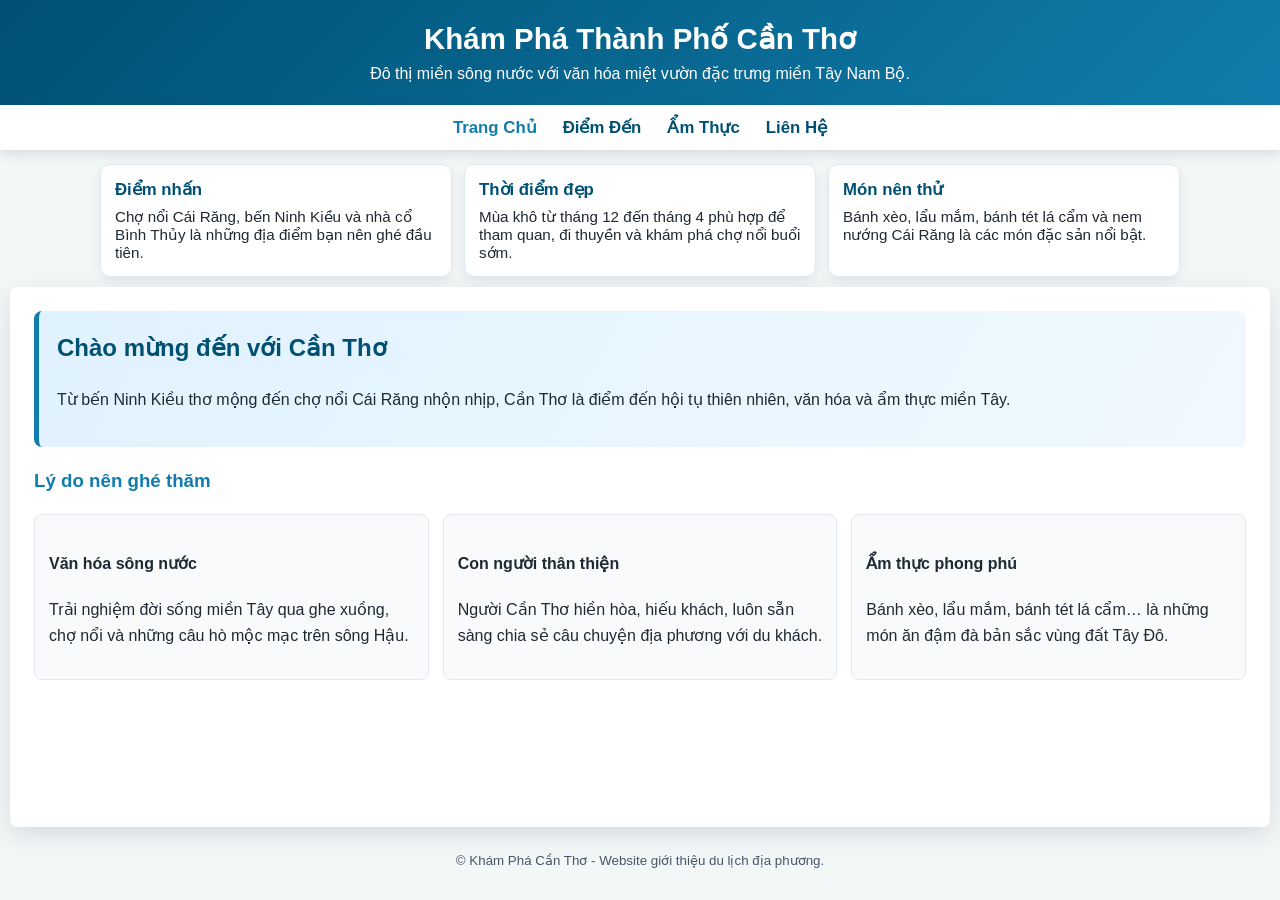
==== index.html @ d7673b3a "Clarify repository contents and enhance homepage layout" ====
<!DOCTYPE html>
<html lang="vi">
<head>
    <meta charset="UTF-8">
    <meta name="viewport" content="width=device-width, initial-scale=1.0">
    <title>Khám Phá Cần Thơ</title>
    <link rel="stylesheet" href="styles.css">
</head>
<body>
    <header>
        <h1>Khám Phá Thành Phố Cần Thơ</h1>
        <p>Đô thị miền sông nước với văn hóa miệt vườn đặc trưng miền Tây Nam Bộ.</p>
    </header>

    <nav>
        <ul>
            <li><a href="pages/trangchu.html" target="content" class="active">Trang Chủ</a></li>
            <li><a href="pages/diemden.html" target="content">Điểm Đến</a></li>
            <li><a href="pages/amthuc.html" target="content">Ẩm Thực</a></li>
            <li><a href="pages/lienhe.html" target="content">Liên Hệ</a></li>
        </ul>
    </nav>

    <section class="quick-info" aria-label="Thông tin nhanh">
        <article>
            <h2>Điểm nhấn</h2>
            <p>Chợ nổi Cái Răng, bến Ninh Kiều và nhà cổ Bình Thủy là những địa điểm bạn nên ghé đầu tiên.</p>
        </article>
        <article>
            <h2>Thời điểm đẹp</h2>
            <p>Mùa khô từ tháng 12 đến tháng 4 phù hợp để tham quan, đi thuyền và khám phá chợ nổi buổi sớm.</p>
        </article>
        <article>
            <h2>Món nên thử</h2>
            <p>Bánh xèo, lẩu mắm, bánh tét lá cẩm và nem nướng Cái Răng là các món đặc sản nổi bật.</p>
        </article>
    </section>

    <main>
        <iframe src="pages/trangchu.html" name="content" title="Nội dung khám phá Cần Thơ"></iframe>
    </main>

    <footer>
        <small>© Khám Phá Cần Thơ - Website giới thiệu du lịch địa phương.</small>
    </footer>
</body>
</html>
---- styles.css ----
:root {
    --primary-color: #005073;
    --secondary-color: #107dac;
    --text-color: #1f2933;
    --bg-color: #f4f7f8;
}

* {
    box-sizing: border-box;
}

body {
    font-family: Arial, sans-serif;
    margin: 0;
    padding: 0;
    color: var(--text-color);
    background-color: var(--bg-color);
}

header {
    background: linear-gradient(135deg, var(--primary-color), var(--secondary-color));
    color: white;
    text-align: center;
    padding: 22px;
}

header h1 {
    margin: 0;
    font-size: clamp(1.6rem, 2.3vw, 2.2rem);
}

header p {
    margin: 8px 0 0;
}

nav {
    background-color: #ffffff;
    box-shadow: 0 4px 12px rgba(15, 23, 42, 0.12);
}

nav ul {
    display: flex;
    justify-content: center;
    gap: 26px;
    list-style: none;
    margin: 0;
    padding: 12px;
    flex-wrap: wrap;
}

nav a {
    text-decoration: none;
    font-size: 1.05rem;
    font-weight: 700;
    color: var(--primary-color);
    transition: color 0.3s ease;
}

nav a:hover,
nav a:focus-visible,
nav a.active {
    color: var(--secondary-color);
}

.quick-info {
    max-width: 1100px;
    margin: 14px auto 0;
    padding: 0 10px;
    display: grid;
    grid-template-columns: repeat(auto-fit, minmax(210px, 1fr));
    gap: 12px;
}

.quick-info article {
    background: #ffffff;
    border-radius: 10px;
    border: 1px solid #e2e8f0;
    padding: 14px;
    box-shadow: 0 4px 12px rgba(15, 23, 42, 0.08);
}

.quick-info h2 {
    margin: 0 0 8px;
    font-size: 1.05rem;
    color: var(--primary-color);
}

.quick-info p {
    margin: 0;
    font-size: 0.95rem;
}

main {
    padding: 10px;
}

iframe {
    width: 100%;
    height: calc(100vh - 360px);
    min-height: 380px;
    border: none;
    border-radius: 8px;
    background-color: #fff;
    box-shadow: 0 8px 24px rgba(15, 23, 42, 0.12);
}

footer {
    text-align: center;
    color: #475569;
    padding: 10px 10px 16px;
}

@media (max-width: 768px) {
    iframe {
        height: calc(100vh - 440px);
    }
}
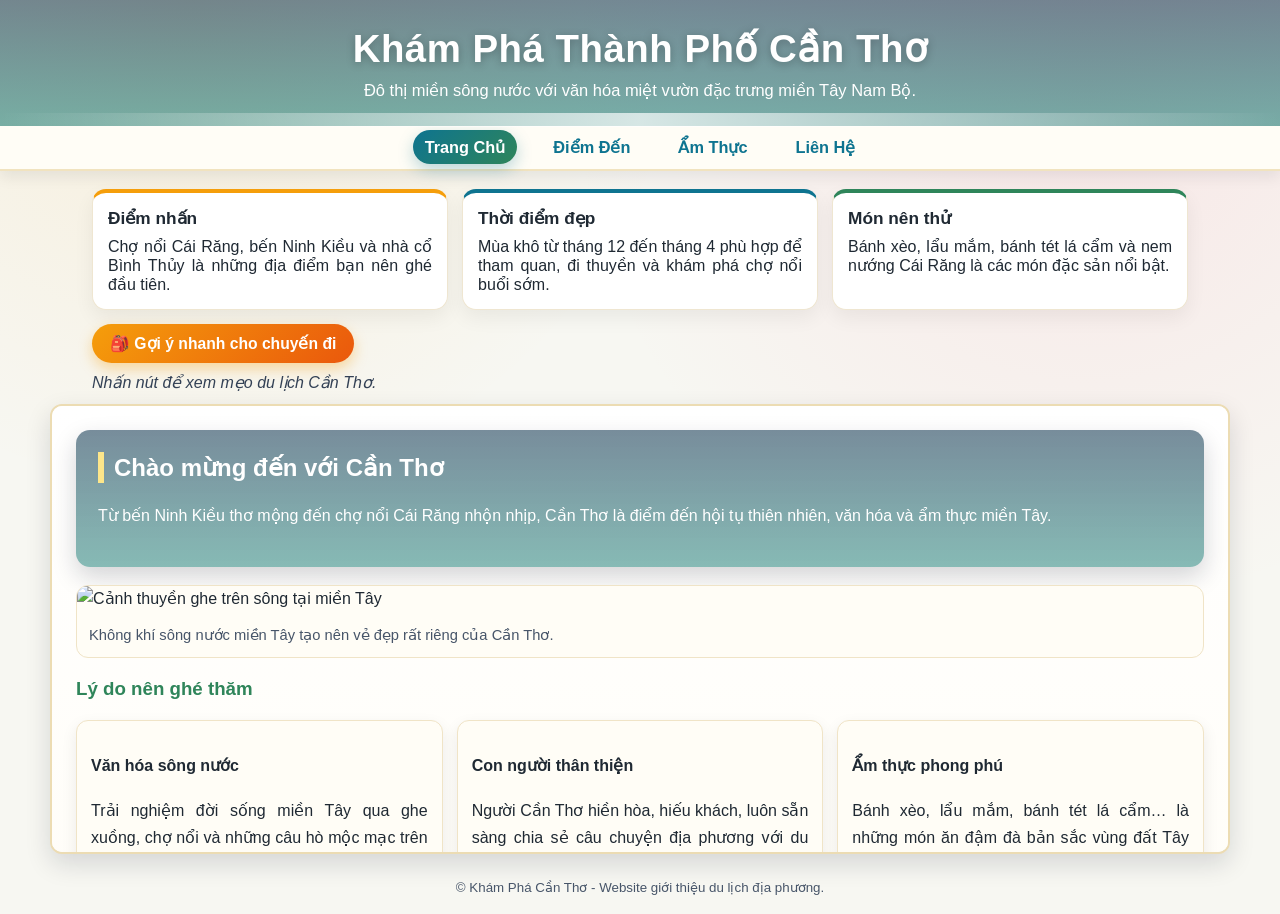
==== commit 376b0e3c: "Add interactive buttons and richer travel content" ====
--- a/index.html
+++ b/index.html
@@ -36,6 +36,11 @@
         </article>
     </section>
 
+    <section class="interaction-panel" aria-label="Gợi ý tương tác">
+        <button type="button" class="cta-btn" id="tipButton">🎒 Gợi ý nhanh cho chuyến đi</button>
+        <p id="tipText">Nhấn nút để xem mẹo du lịch Cần Thơ.</p>
+    </section>
+
     <main>
         <iframe src="pages/trangchu.html" name="content" title="Nội dung khám phá Cần Thơ"></iframe>
     </main>
@@ -43,5 +48,7 @@
     <footer>
         <small>© Khám Phá Cần Thơ - Website giới thiệu du lịch địa phương.</small>
     </footer>
+
+    <script src="script.js"></script>
 </body>
 </html>
--- a/styles.css
+++ b/styles.css
@@ -1,8 +1,10 @@
 :root {
-    --primary-color: #005073;
-    --secondary-color: #107dac;
+    --river: #0e7490;
+    --leaf: #2f855a;
+    --sun: #f59e0b;
+    --lotus: #f97393;
     --text-color: #1f2933;
-    --bg-color: #f4f7f8;
+    --bg-color: #f7f7f2;
 }
 
 * {
@@ -10,38 +12,58 @@
 }
 
 body {
-    font-family: Arial, sans-serif;
+    font-family: "Segoe UI", Arial, sans-serif;
     margin: 0;
-    padding: 0;
     color: var(--text-color);
-    background-color: var(--bg-color);
+    background:
+        radial-gradient(circle at 15% 0%, rgba(245, 158, 11, 0.1), transparent 35%),
+        radial-gradient(circle at 85% 10%, rgba(249, 115, 147, 0.12), transparent 38%),
+        var(--bg-color);
 }
 
 header {
-    background: linear-gradient(135deg, var(--primary-color), var(--secondary-color));
-    color: white;
+    position: relative;
+    color: #fff;
     text-align: center;
-    padding: 22px;
+    padding: 26px 14px;
+    background:
+        linear-gradient(rgba(8, 47, 73, 0.55), rgba(15, 118, 110, 0.55)),
+        url("https://source.unsplash.com/1600x900/?can-tho,vietnam,river") center/cover no-repeat;
+}
+
+header::after {
+    content: "";
+    position: absolute;
+    left: 0;
+    right: 0;
+    bottom: -1px;
+    height: 14px;
+    background: linear-gradient(90deg, transparent, rgba(255, 255, 255, 0.7), transparent);
 }
 
 header h1 {
     margin: 0;
-    font-size: clamp(1.6rem, 2.3vw, 2.2rem);
+    font-size: clamp(1.8rem, 3vw, 2.6rem);
+    letter-spacing: 0.5px;
+    text-shadow: 0 2px 8px rgba(0, 0, 0, 0.25);
 }
 
 header p {
-    margin: 8px 0 0;
+    margin: 10px auto 0;
+    max-width: 760px;
+    font-size: 1.03rem;
 }
 
 nav {
-    background-color: #ffffff;
-    box-shadow: 0 4px 12px rgba(15, 23, 42, 0.12);
+    background-color: #fffdf6;
+    border-bottom: 2px solid #f1e3bf;
+    box-shadow: 0 6px 14px rgba(15, 23, 42, 0.08);
 }
 
 nav ul {
     display: flex;
     justify-content: center;
-    gap: 26px;
+    gap: 24px;
     list-style: none;
     margin: 0;
     padding: 12px;
@@ -50,68 +72,127 @@
 
 nav a {
     text-decoration: none;
-    font-size: 1.05rem;
+    font-size: 1.02rem;
     font-weight: 700;
-    color: var(--primary-color);
-    transition: color 0.3s ease;
+    color: var(--river);
+    padding: 8px 12px;
+    border-radius: 999px;
+    transition: all 0.25s ease;
 }
 
 nav a:hover,
 nav a:focus-visible,
 nav a.active {
-    color: var(--secondary-color);
+    color: #fff;
+    background: linear-gradient(135deg, var(--river), var(--leaf));
+    box-shadow: 0 6px 16px rgba(14, 116, 144, 0.28);
+    transform: translateY(-1px);
 }
 
 .quick-info {
-    max-width: 1100px;
-    margin: 14px auto 0;
-    padding: 0 10px;
+    max-width: 1120px;
+    margin: 18px auto 0;
+    padding: 0 12px;
     display: grid;
-    grid-template-columns: repeat(auto-fit, minmax(210px, 1fr));
-    gap: 12px;
+    grid-template-columns: repeat(auto-fit, minmax(240px, 1fr));
+    gap: 14px;
 }
 
 .quick-info article {
-    background: #ffffff;
-    border-radius: 10px;
-    border: 1px solid #e2e8f0;
-    padding: 14px;
-    box-shadow: 0 4px 12px rgba(15, 23, 42, 0.08);
+    background: #fff;
+    border-radius: 14px;
+    border: 1px solid #efe6d1;
+    padding: 15px;
+    box-shadow: 0 8px 20px rgba(0, 0, 0, 0.06);
+    transition: transform 0.25s ease, box-shadow 0.25s ease;
+}
+
+.quick-info article:hover {
+    transform: translateY(-4px);
+    box-shadow: 0 12px 24px rgba(0, 0, 0, 0.1);
+}
+
+.quick-info article:nth-child(1) {
+    border-top: 4px solid var(--sun);
+}
+
+.quick-info article:nth-child(2) {
+    border-top: 4px solid var(--river);
+}
+
+.quick-info article:nth-child(3) {
+    border-top: 4px solid var(--leaf);
 }
 
 .quick-info h2 {
     margin: 0 0 8px;
-    font-size: 1.05rem;
-    color: var(--primary-color);
+    font-size: 1.08rem;
 }
 
 .quick-info p {
     margin: 0;
-    font-size: 0.95rem;
+    text-align: justify;
+}
+
+.interaction-panel {
+    max-width: 1120px;
+    margin: 14px auto 0;
+    padding: 0 12px;
+}
+
+.cta-btn {
+    border: none;
+    border-radius: 999px;
+    background: linear-gradient(135deg, var(--sun), #ea580c);
+    color: #fff;
+    font-size: 0.98rem;
+    font-weight: 700;
+    padding: 10px 18px;
+    cursor: pointer;
+    box-shadow: 0 6px 14px rgba(245, 158, 11, 0.35);
+    transition: transform 0.2s ease, box-shadow 0.2s ease;
+}
+
+.cta-btn:hover,
+.cta-btn:focus-visible {
+    transform: translateY(-2px) scale(1.02);
+    box-shadow: 0 10px 20px rgba(245, 158, 11, 0.45);
+}
+
+#tipText {
+    margin: 10px 0 0;
+    color: #334155;
+    font-style: italic;
 }
 
 main {
-    padding: 10px;
+    padding: 12px;
 }
 
 iframe {
-    width: 100%;
-    height: calc(100vh - 360px);
-    min-height: 380px;
-    border: none;
-    border-radius: 8px;
+    width: min(1180px, 100%);
+    display: block;
+    margin: 0 auto;
+    height: calc(100vh - 450px);
+    min-height: 420px;
+    border: 2px solid #ecdcb3;
+    border-radius: 12px;
     background-color: #fff;
-    box-shadow: 0 8px 24px rgba(15, 23, 42, 0.12);
+    box-shadow: 0 10px 26px rgba(15, 23, 42, 0.14);
 }
 
 footer {
     text-align: center;
     color: #475569;
-    padding: 10px 10px 16px;
+    padding: 12px 10px 18px;
 }
 
 @media (max-width: 768px) {
     iframe {
-        height: calc(100vh - 440px);
+        height: calc(100vh - 560px);
+    }
+
+    header p {
+        font-size: 0.95rem;
     }
 }
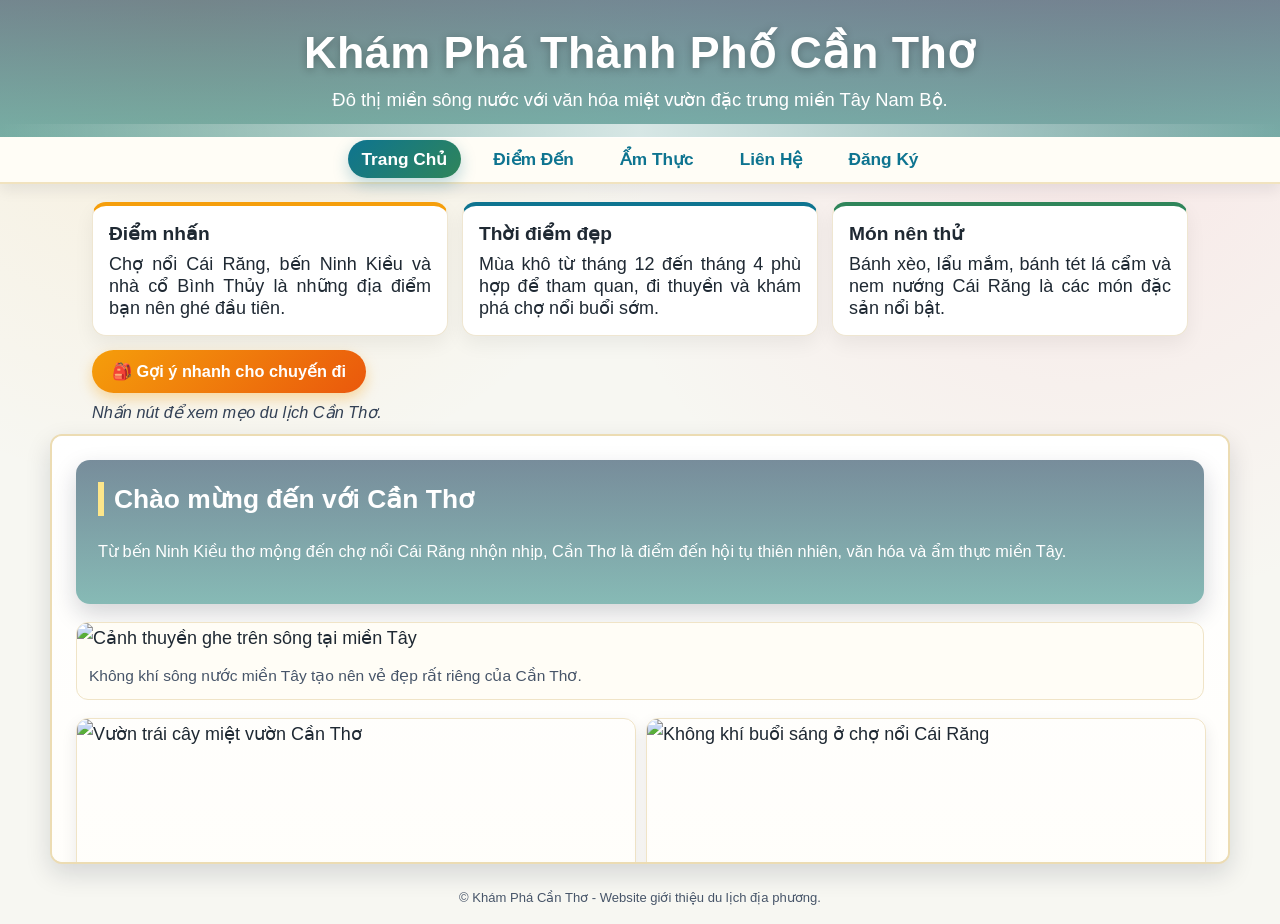
==== commit 581f2163: "Add registration page, larger typography, and richer Can Tho imagery" ====
--- a/index.html
+++ b/index.html
@@ -18,6 +18,7 @@
             <li><a href="pages/diemden.html" target="content">Điểm Đến</a></li>
             <li><a href="pages/amthuc.html" target="content">Ẩm Thực</a></li>
             <li><a href="pages/lienhe.html" target="content">Liên Hệ</a></li>
+            <li><a href="pages/dangky.html" target="content">Đăng Ký</a></li>
         </ul>
     </nav>
 
--- a/styles.css
+++ b/styles.css
@@ -15,6 +15,7 @@
     font-family: "Segoe UI", Arial, sans-serif;
     margin: 0;
     color: var(--text-color);
+    font-size: 18px;
     background:
         radial-gradient(circle at 15% 0%, rgba(245, 158, 11, 0.1), transparent 35%),
         radial-gradient(circle at 85% 10%, rgba(249, 115, 147, 0.12), transparent 38%),
@@ -28,7 +29,7 @@
     padding: 26px 14px;
     background:
         linear-gradient(rgba(8, 47, 73, 0.55), rgba(15, 118, 110, 0.55)),
-        url("https://source.unsplash.com/1600x900/?can-tho,vietnam,river") center/cover no-repeat;
+        url("https://source.unsplash.com/1600x900/?can-tho,ninh-kieu,river") center/cover no-repeat;
 }
 
 header::after {
@@ -43,15 +44,15 @@
 
 header h1 {
     margin: 0;
-    font-size: clamp(1.8rem, 3vw, 2.6rem);
+    font-size: clamp(2rem, 3.5vw, 2.9rem);
     letter-spacing: 0.5px;
     text-shadow: 0 2px 8px rgba(0, 0, 0, 0.25);
 }
 
 header p {
     margin: 10px auto 0;
-    max-width: 760px;
-    font-size: 1.03rem;
+    max-width: 780px;
+    font-size: 1.15rem;
 }
 
 nav {
@@ -63,7 +64,7 @@
 nav ul {
     display: flex;
     justify-content: center;
-    gap: 24px;
+    gap: 18px;
     list-style: none;
     margin: 0;
     padding: 12px;
@@ -72,10 +73,10 @@
 
 nav a {
     text-decoration: none;
-    font-size: 1.02rem;
+    font-size: 1.08rem;
     font-weight: 700;
     color: var(--river);
-    padding: 8px 12px;
+    padding: 9px 14px;
     border-radius: 999px;
     transition: all 0.25s ease;
 }
@@ -102,7 +103,7 @@
     background: #fff;
     border-radius: 14px;
     border: 1px solid #efe6d1;
-    padding: 15px;
+    padding: 16px;
     box-shadow: 0 8px 20px rgba(0, 0, 0, 0.06);
     transition: transform 0.25s ease, box-shadow 0.25s ease;
 }
@@ -112,21 +113,13 @@
     box-shadow: 0 12px 24px rgba(0, 0, 0, 0.1);
 }
 
-.quick-info article:nth-child(1) {
-    border-top: 4px solid var(--sun);
-}
-
-.quick-info article:nth-child(2) {
-    border-top: 4px solid var(--river);
-}
-
-.quick-info article:nth-child(3) {
-    border-top: 4px solid var(--leaf);
-}
+.quick-info article:nth-child(1) { border-top: 4px solid var(--sun); }
+.quick-info article:nth-child(2) { border-top: 4px solid var(--river); }
+.quick-info article:nth-child(3) { border-top: 4px solid var(--leaf); }
 
 .quick-info h2 {
     margin: 0 0 8px;
-    font-size: 1.08rem;
+    font-size: 1.2rem;
 }
 
 .quick-info p {
@@ -145,9 +138,9 @@
     border-radius: 999px;
     background: linear-gradient(135deg, var(--sun), #ea580c);
     color: #fff;
-    font-size: 0.98rem;
+    font-size: 1.02rem;
     font-weight: 700;
-    padding: 10px 18px;
+    padding: 12px 20px;
     cursor: pointer;
     box-shadow: 0 6px 14px rgba(245, 158, 11, 0.35);
     transition: transform 0.2s ease, box-shadow 0.2s ease;
@@ -163,6 +156,7 @@
     margin: 10px 0 0;
     color: #334155;
     font-style: italic;
+    font-size: 1.02rem;
 }
 
 main {
@@ -173,7 +167,7 @@
     width: min(1180px, 100%);
     display: block;
     margin: 0 auto;
-    height: calc(100vh - 450px);
+    height: calc(100vh - 470px);
     min-height: 420px;
     border: 2px solid #ecdcb3;
     border-radius: 12px;
@@ -185,14 +179,19 @@
     text-align: center;
     color: #475569;
     padding: 12px 10px 18px;
+    font-size: 0.98rem;
 }
 
 @media (max-width: 768px) {
+    body {
+        font-size: 17px;
+    }
+
     iframe {
-        height: calc(100vh - 560px);
+        height: calc(100vh - 620px);
     }
 
     header p {
-        font-size: 0.95rem;
+        font-size: 1rem;
     }
 }
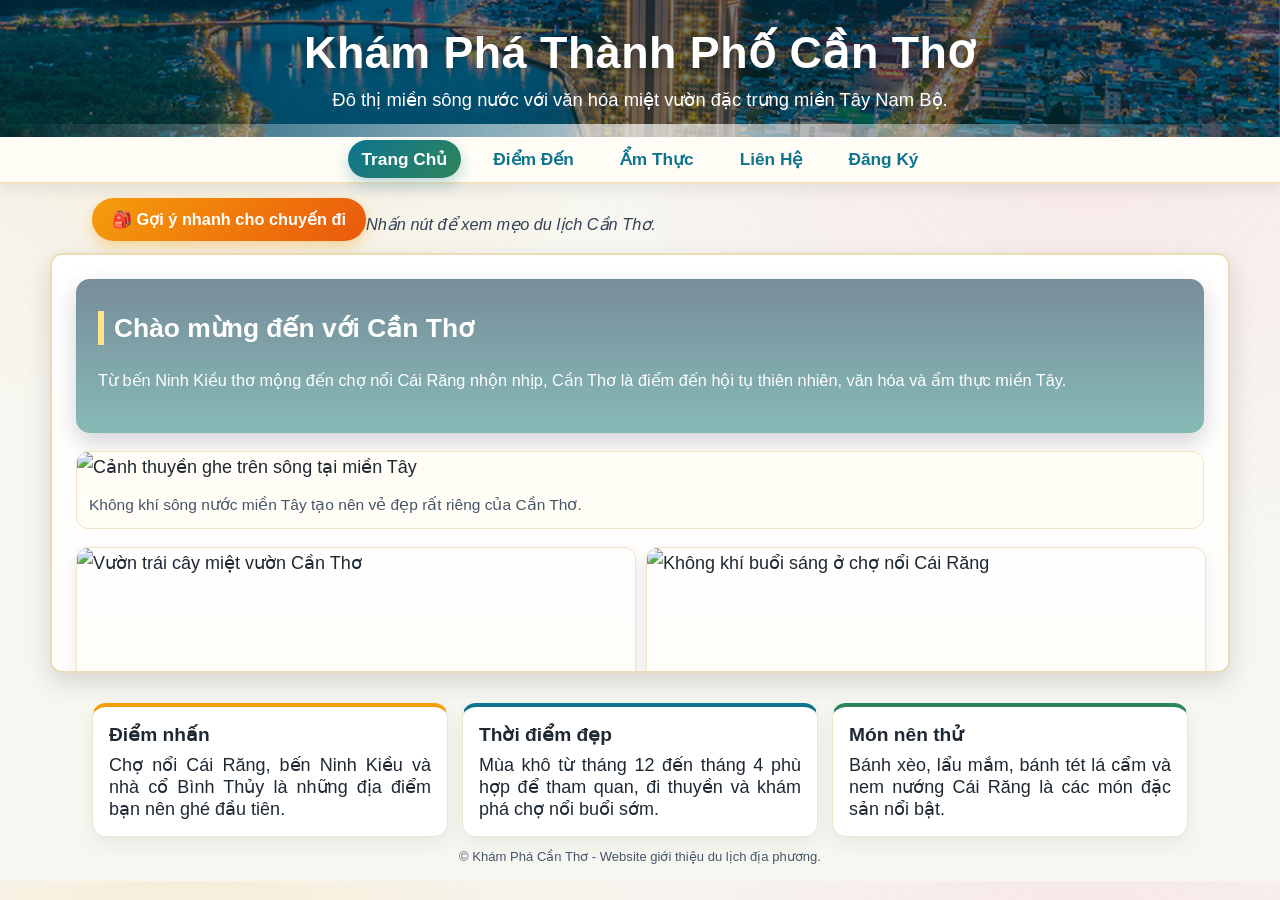
==== commit ca096845: "Add files via upload" ====
--- a/index.html
+++ b/index.html
@@ -22,6 +22,15 @@
         </ul>
     </nav>
 
+    <section class="interaction-panel" aria-label="Gợi ý tương tác" id="tip-container">
+        <button type="button" class="cta-btn" id="tipButton">🎒 Gợi ý nhanh cho chuyến đi</button>
+        <p id="tipText">Nhấn nút để xem mẹo du lịch Cần Thơ.</p>
+    </section>
+
+    <main>
+        <iframe src="pages/trangchu.html" name="content" title="Nội dung khám phá Cần Thơ"></iframe>
+    </main>
+
     <section class="quick-info" aria-label="Thông tin nhanh">
         <article>
             <h2>Điểm nhấn</h2>
@@ -37,15 +46,6 @@
         </article>
     </section>
 
-    <section class="interaction-panel" aria-label="Gợi ý tương tác">
-        <button type="button" class="cta-btn" id="tipButton">🎒 Gợi ý nhanh cho chuyến đi</button>
-        <p id="tipText">Nhấn nút để xem mẹo du lịch Cần Thơ.</p>
-    </section>
-
-    <main>
-        <iframe src="pages/trangchu.html" name="content" title="Nội dung khám phá Cần Thơ"></iframe>
-    </main>
-
     <footer>
         <small>© Khám Phá Cần Thơ - Website giới thiệu du lịch địa phương.</small>
     </footer>
--- a/styles.css
+++ b/styles.css
@@ -28,8 +28,8 @@
     text-align: center;
     padding: 26px 14px;
     background:
-        linear-gradient(rgba(8, 47, 73, 0.55), rgba(15, 118, 110, 0.55)),
-        url("https://source.unsplash.com/1600x900/?can-tho,ninh-kieu,river") center/cover no-repeat;
+        linear-gradient(rgba(2, 16, 26, 0.55), rgba(3, 26, 24, 0.55)),
+        url("imgs/cantho.png") center/cover no-repeat;
 }
 
 header::after {
@@ -159,6 +159,10 @@
     font-size: 1.02rem;
 }
 
+#tip-container{
+    display: flex;
+    align-items: center;
+}
 main {
     padding: 12px;
 }
@@ -167,7 +171,7 @@
     width: min(1180px, 100%);
     display: block;
     margin: 0 auto;
-    height: calc(100vh - 470px);
+    height: calc(100vh - 500px);
     min-height: 420px;
     border: 2px solid #ecdcb3;
     border-radius: 12px;
@@ -178,7 +182,7 @@
 footer {
     text-align: center;
     color: #475569;
-    padding: 12px 10px 18px;
+    padding: 10px 8px 16px;
     font-size: 0.98rem;
 }
 
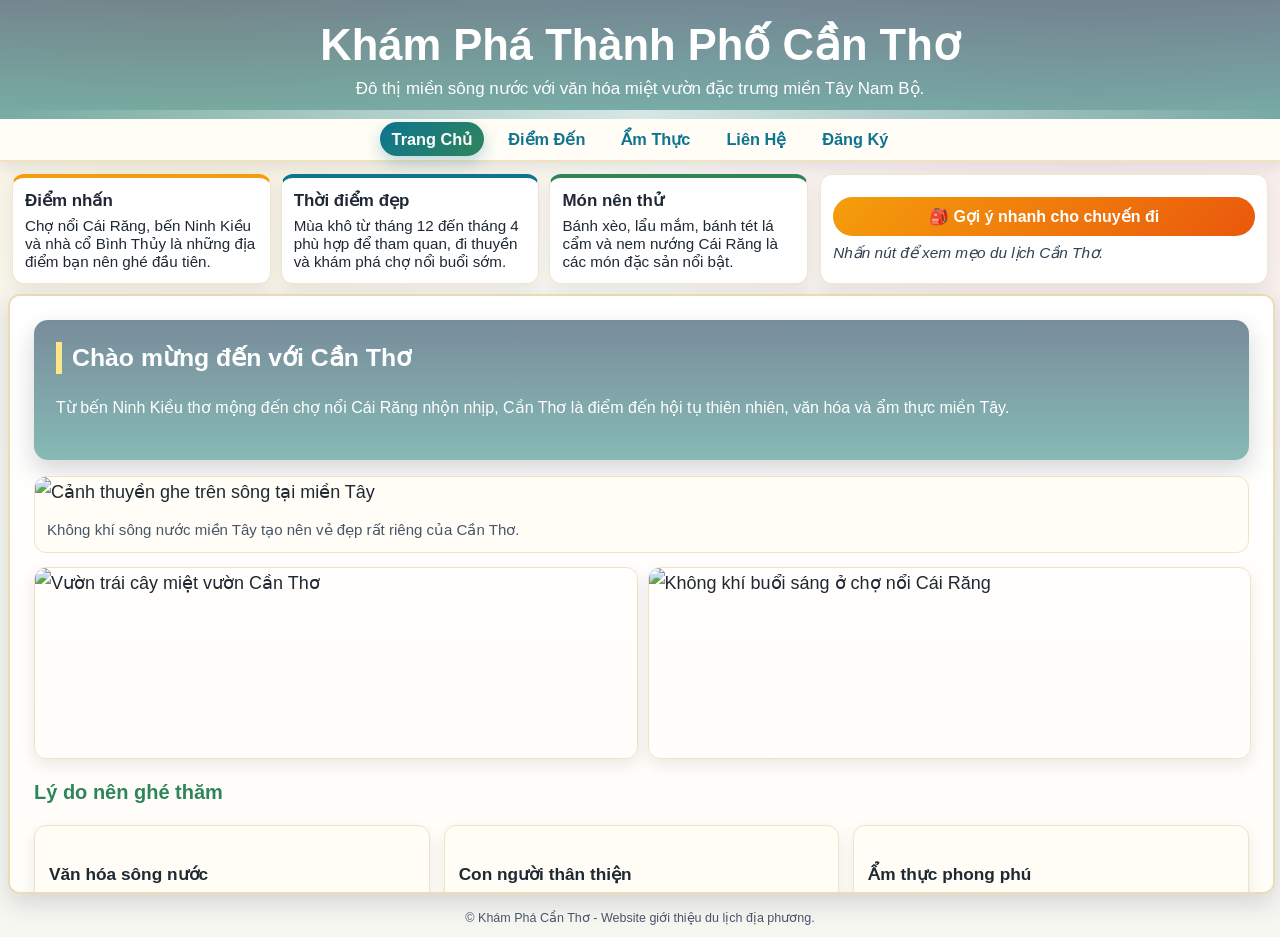
==== commit cc65b3cc: "Optimize index layout and improve destination/food sections" ====
--- a/index.html
+++ b/index.html
@@ -22,29 +22,31 @@
         </ul>
     </nav>
 
-    <section class="interaction-panel" aria-label="Gợi ý tương tác" id="tip-container">
-        <button type="button" class="cta-btn" id="tipButton">🎒 Gợi ý nhanh cho chuyến đi</button>
-        <p id="tipText">Nhấn nút để xem mẹo du lịch Cần Thơ.</p>
+    <section class="intro-row" aria-label="Thông tin nhanh và gợi ý">
+        <section class="quick-info" aria-label="Thông tin nhanh">
+            <article>
+                <h2>Điểm nhấn</h2>
+                <p>Chợ nổi Cái Răng, bến Ninh Kiều và nhà cổ Bình Thủy là những địa điểm bạn nên ghé đầu tiên.</p>
+            </article>
+            <article>
+                <h2>Thời điểm đẹp</h2>
+                <p>Mùa khô từ tháng 12 đến tháng 4 phù hợp để tham quan, đi thuyền và khám phá chợ nổi buổi sớm.</p>
+            </article>
+            <article>
+                <h2>Món nên thử</h2>
+                <p>Bánh xèo, lẩu mắm, bánh tét lá cẩm và nem nướng Cái Răng là các món đặc sản nổi bật.</p>
+            </article>
+        </section>
+
+        <section class="interaction-panel" aria-label="Gợi ý tương tác">
+            <button type="button" class="cta-btn" id="tipButton">🎒 Gợi ý nhanh cho chuyến đi</button>
+            <p id="tipText">Nhấn nút để xem mẹo du lịch Cần Thơ.</p>
+        </section>
     </section>
 
     <main>
         <iframe src="pages/trangchu.html" name="content" title="Nội dung khám phá Cần Thơ"></iframe>
     </main>
-
-    <section class="quick-info" aria-label="Thông tin nhanh">
-        <article>
-            <h2>Điểm nhấn</h2>
-            <p>Chợ nổi Cái Răng, bến Ninh Kiều và nhà cổ Bình Thủy là những địa điểm bạn nên ghé đầu tiên.</p>
-        </article>
-        <article>
-            <h2>Thời điểm đẹp</h2>
-            <p>Mùa khô từ tháng 12 đến tháng 4 phù hợp để tham quan, đi thuyền và khám phá chợ nổi buổi sớm.</p>
-        </article>
-        <article>
-            <h2>Món nên thử</h2>
-            <p>Bánh xèo, lẩu mắm, bánh tét lá cẩm và nem nướng Cái Răng là các món đặc sản nổi bật.</p>
-        </article>
-    </section>
 
     <footer>
         <small>© Khám Phá Cần Thơ - Website giới thiệu du lịch địa phương.</small>
--- a/styles.css
+++ b/styles.css
@@ -16,6 +16,7 @@
     margin: 0;
     color: var(--text-color);
     font-size: 18px;
+    min-height: 100vh;
     background:
         radial-gradient(circle at 15% 0%, rgba(245, 158, 11, 0.1), transparent 35%),
         radial-gradient(circle at 85% 10%, rgba(249, 115, 147, 0.12), transparent 38%),
@@ -26,10 +27,10 @@
     position: relative;
     color: #fff;
     text-align: center;
-    padding: 26px 14px;
+    padding: 20px 14px;
     background:
-        linear-gradient(rgba(2, 16, 26, 0.55), rgba(3, 26, 24, 0.55)),
-        url("imgs/cantho.png") center/cover no-repeat;
+        linear-gradient(rgba(8, 47, 73, 0.55), rgba(15, 118, 110, 0.55)),
+        url("https://source.unsplash.com/1600x900/?can-tho,ninh-kieu,river") center/cover no-repeat;
 }
 
 header::after {
@@ -38,21 +39,19 @@
     left: 0;
     right: 0;
     bottom: -1px;
-    height: 14px;
+    height: 10px;
     background: linear-gradient(90deg, transparent, rgba(255, 255, 255, 0.7), transparent);
 }
 
 header h1 {
     margin: 0;
-    font-size: clamp(2rem, 3.5vw, 2.9rem);
-    letter-spacing: 0.5px;
-    text-shadow: 0 2px 8px rgba(0, 0, 0, 0.25);
+    font-size: clamp(2rem, 3.4vw, 2.8rem);
 }
 
 header p {
-    margin: 10px auto 0;
+    margin: 8px auto 0;
     max-width: 780px;
-    font-size: 1.15rem;
+    font-size: 1.06rem;
 }
 
 nav {
@@ -64,19 +63,19 @@
 nav ul {
     display: flex;
     justify-content: center;
-    gap: 18px;
+    gap: 12px;
     list-style: none;
     margin: 0;
-    padding: 12px;
+    padding: 10px;
     flex-wrap: wrap;
 }
 
 nav a {
     text-decoration: none;
-    font-size: 1.08rem;
+    font-size: 1.02rem;
     font-weight: 700;
     color: var(--river);
-    padding: 9px 14px;
+    padding: 8px 12px;
     border-radius: 999px;
     transition: all 0.25s ease;
 }
@@ -87,30 +86,30 @@
     color: #fff;
     background: linear-gradient(135deg, var(--river), var(--leaf));
     box-shadow: 0 6px 16px rgba(14, 116, 144, 0.28);
-    transform: translateY(-1px);
-}
-
-.quick-info {
-    max-width: 1120px;
-    margin: 18px auto 0;
+}
+
+.intro-row {
+    max-width: 1320px;
+    margin: 12px auto 0;
     padding: 0 12px;
     display: grid;
-    grid-template-columns: repeat(auto-fit, minmax(240px, 1fr));
-    gap: 14px;
+    grid-template-columns: 1.6fr 0.9fr;
+    gap: 12px;
+}
+
+.quick-info {
+    margin: 0;
+    display: grid;
+    grid-template-columns: repeat(3, minmax(180px, 1fr));
+    gap: 10px;
 }
 
 .quick-info article {
     background: #fff;
-    border-radius: 14px;
+    border-radius: 12px;
     border: 1px solid #efe6d1;
-    padding: 16px;
-    box-shadow: 0 8px 20px rgba(0, 0, 0, 0.06);
-    transition: transform 0.25s ease, box-shadow 0.25s ease;
-}
-
-.quick-info article:hover {
-    transform: translateY(-4px);
-    box-shadow: 0 12px 24px rgba(0, 0, 0, 0.1);
+    padding: 12px;
+    box-shadow: 0 6px 16px rgba(0, 0, 0, 0.06);
 }
 
 .quick-info article:nth-child(1) { border-top: 4px solid var(--sun); }
@@ -118,19 +117,24 @@
 .quick-info article:nth-child(3) { border-top: 4px solid var(--leaf); }
 
 .quick-info h2 {
-    margin: 0 0 8px;
-    font-size: 1.2rem;
+    margin: 0 0 6px;
+    font-size: 1.06rem;
 }
 
 .quick-info p {
     margin: 0;
-    text-align: justify;
+    font-size: 0.95rem;
 }
 
 .interaction-panel {
-    max-width: 1120px;
-    margin: 14px auto 0;
-    padding: 0 12px;
+    background: #fff;
+    border: 1px solid #efe6d1;
+    border-radius: 12px;
+    padding: 12px;
+    box-shadow: 0 6px 16px rgba(0, 0, 0, 0.06);
+    display: grid;
+    align-content: center;
+    gap: 8px;
 }
 
 .cta-btn {
@@ -138,41 +142,29 @@
     border-radius: 999px;
     background: linear-gradient(135deg, var(--sun), #ea580c);
     color: #fff;
-    font-size: 1.02rem;
+    font-size: 1rem;
     font-weight: 700;
-    padding: 12px 20px;
+    padding: 10px 16px;
     cursor: pointer;
-    box-shadow: 0 6px 14px rgba(245, 158, 11, 0.35);
-    transition: transform 0.2s ease, box-shadow 0.2s ease;
-}
-
-.cta-btn:hover,
-.cta-btn:focus-visible {
-    transform: translateY(-2px) scale(1.02);
-    box-shadow: 0 10px 20px rgba(245, 158, 11, 0.45);
 }
 
 #tipText {
-    margin: 10px 0 0;
+    margin: 0;
     color: #334155;
     font-style: italic;
-    font-size: 1.02rem;
-}
-
-#tip-container{
-    display: flex;
-    align-items: center;
-}
+    font-size: 0.96rem;
+}
+
 main {
-    padding: 12px;
+    padding: 10px 8px 6px;
 }
 
 iframe {
-    width: min(1180px, 100%);
+    width: min(1320px, 99vw);
     display: block;
     margin: 0 auto;
-    height: calc(100vh - 500px);
-    min-height: 420px;
+    height: calc(100vh - 300px);
+    min-height: 540px;
     border: 2px solid #ecdcb3;
     border-radius: 12px;
     background-color: #fff;
@@ -182,8 +174,23 @@
 footer {
     text-align: center;
     color: #475569;
-    padding: 10px 8px 16px;
-    font-size: 0.98rem;
+    padding: 8px 10px 12px;
+    font-size: 0.94rem;
+}
+
+@media (max-width: 1024px) {
+    .intro-row {
+        grid-template-columns: 1fr;
+    }
+
+    .quick-info {
+        grid-template-columns: repeat(auto-fit, minmax(220px, 1fr));
+    }
+
+    iframe {
+        height: calc(100vh - 420px);
+        min-height: 500px;
+    }
 }
 
 @media (max-width: 768px) {
@@ -192,10 +199,7 @@
     }
 
     iframe {
-        height: calc(100vh - 620px);
-    }
-
-    header p {
-        font-size: 1rem;
-    }
-}
+        height: calc(100vh - 500px);
+        min-height: 440px;
+    }
+}
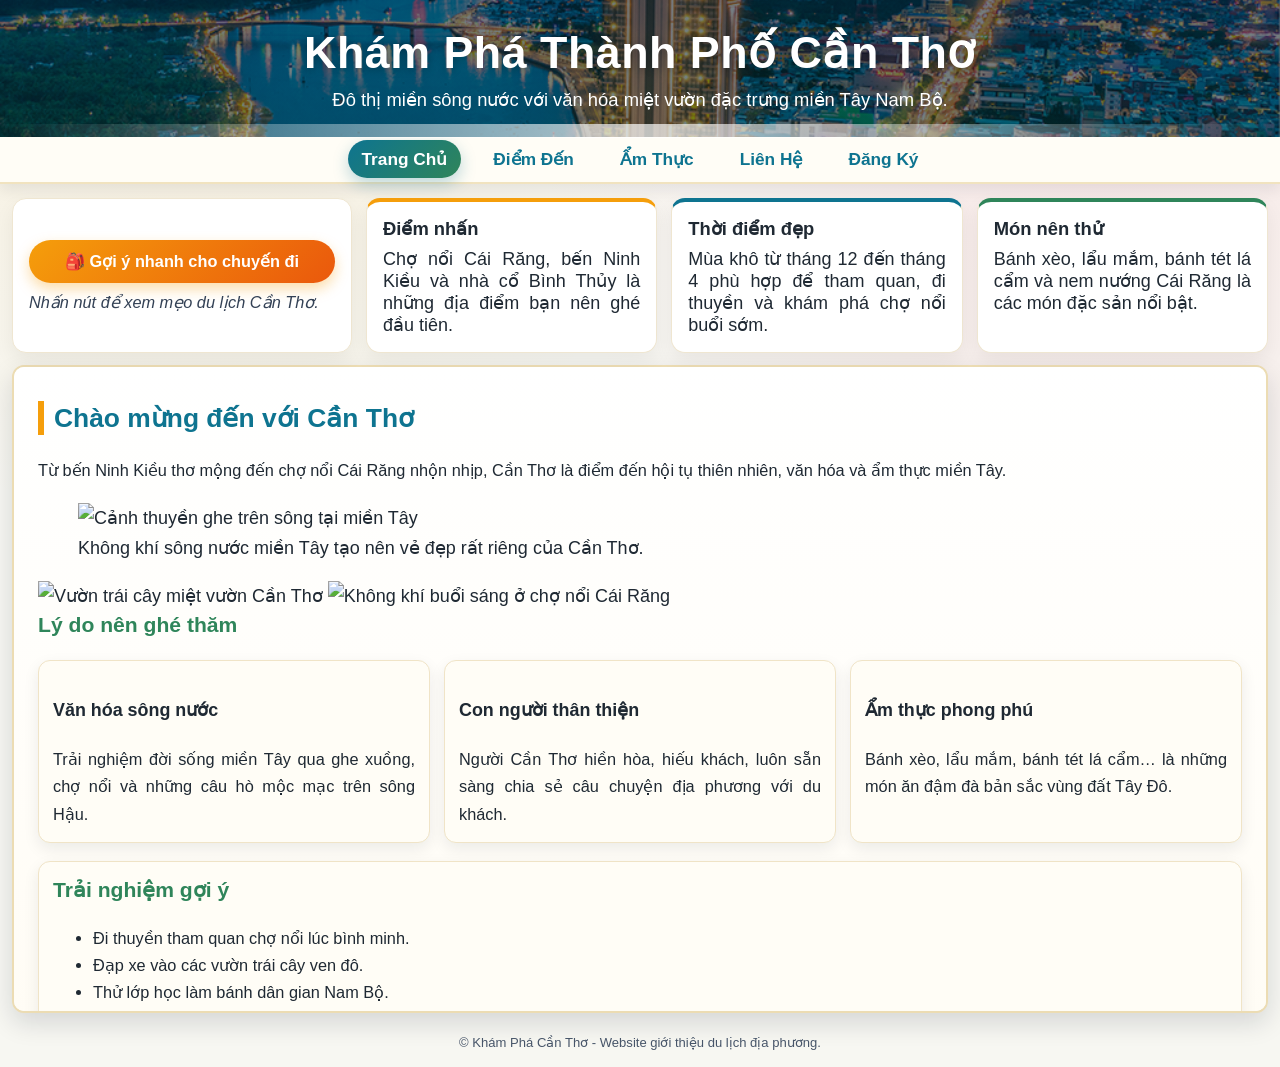
==== commit 8c54dd82: "Cải thiện bố cục trang chính và trang nội dung du lịch" ====
--- a/index.html
+++ b/index.html
@@ -22,7 +22,12 @@
         </ul>
     </nav>
 
-    <section class="intro-row" aria-label="Thông tin nhanh và gợi ý">
+    <section class="overview" aria-label="Gợi ý và thông tin nhanh">
+        <section class="interaction-panel" aria-label="Gợi ý tương tác" id="tip-container">
+            <button type="button" class="cta-btn" id="tipButton">🎒 Gợi ý nhanh cho chuyến đi</button>
+            <p id="tipText">Nhấn nút để xem mẹo du lịch Cần Thơ.</p>
+        </section>
+
         <section class="quick-info" aria-label="Thông tin nhanh">
             <article>
                 <h2>Điểm nhấn</h2>
@@ -37,11 +42,6 @@
                 <p>Bánh xèo, lẩu mắm, bánh tét lá cẩm và nem nướng Cái Răng là các món đặc sản nổi bật.</p>
             </article>
         </section>
-
-        <section class="interaction-panel" aria-label="Gợi ý tương tác">
-            <button type="button" class="cta-btn" id="tipButton">🎒 Gợi ý nhanh cho chuyến đi</button>
-            <p id="tipText">Nhấn nút để xem mẹo du lịch Cần Thơ.</p>
-        </section>
     </section>
 
     <main>
--- a/styles.css
+++ b/styles.css
@@ -16,7 +16,6 @@
     margin: 0;
     color: var(--text-color);
     font-size: 18px;
-    min-height: 100vh;
     background:
         radial-gradient(circle at 15% 0%, rgba(245, 158, 11, 0.1), transparent 35%),
         radial-gradient(circle at 85% 10%, rgba(249, 115, 147, 0.12), transparent 38%),
@@ -27,10 +26,10 @@
     position: relative;
     color: #fff;
     text-align: center;
-    padding: 20px 14px;
+    padding: 26px 14px;
     background:
-        linear-gradient(rgba(8, 47, 73, 0.55), rgba(15, 118, 110, 0.55)),
-        url("https://source.unsplash.com/1600x900/?can-tho,ninh-kieu,river") center/cover no-repeat;
+        linear-gradient(rgba(2, 16, 26, 0.55), rgba(3, 26, 24, 0.55)),
+        url("imgs/cantho.png") center/cover no-repeat;
 }
 
 header::after {
@@ -39,19 +38,21 @@
     left: 0;
     right: 0;
     bottom: -1px;
-    height: 10px;
+    height: 14px;
     background: linear-gradient(90deg, transparent, rgba(255, 255, 255, 0.7), transparent);
 }
 
 header h1 {
     margin: 0;
-    font-size: clamp(2rem, 3.4vw, 2.8rem);
+    font-size: clamp(2rem, 3.5vw, 2.9rem);
+    letter-spacing: 0.5px;
+    text-shadow: 0 2px 8px rgba(0, 0, 0, 0.25);
 }
 
 header p {
-    margin: 8px auto 0;
+    margin: 10px auto 0;
     max-width: 780px;
-    font-size: 1.06rem;
+    font-size: 1.15rem;
 }
 
 nav {
@@ -63,19 +64,19 @@
 nav ul {
     display: flex;
     justify-content: center;
-    gap: 12px;
+    gap: 18px;
     list-style: none;
     margin: 0;
-    padding: 10px;
+    padding: 12px;
     flex-wrap: wrap;
 }
 
 nav a {
     text-decoration: none;
-    font-size: 1.02rem;
+    font-size: 1.08rem;
     font-weight: 700;
     color: var(--river);
-    padding: 8px 12px;
+    padding: 9px 14px;
     border-radius: 999px;
     transition: all 0.25s ease;
 }
@@ -86,30 +87,50 @@
     color: #fff;
     background: linear-gradient(135deg, var(--river), var(--leaf));
     box-shadow: 0 6px 16px rgba(14, 116, 144, 0.28);
-}
-
-.intro-row {
-    max-width: 1320px;
-    margin: 12px auto 0;
+    transform: translateY(-1px);
+}
+
+.overview {
+    max-width: 1360px;
+    margin: 14px auto 0;
     padding: 0 12px;
     display: grid;
-    grid-template-columns: 1.6fr 0.9fr;
-    gap: 12px;
+    grid-template-columns: minmax(280px, 340px) 1fr;
+    gap: 14px;
+    align-items: stretch;
+}
+
+.interaction-panel {
+    background: #fff;
+    border: 1px solid #efe6d1;
+    border-radius: 14px;
+    padding: 16px;
+    box-shadow: 0 8px 20px rgba(0, 0, 0, 0.06);
+    display: flex;
+    flex-direction: column;
+    justify-content: center;
+    gap: 10px;
 }
 
 .quick-info {
     margin: 0;
     display: grid;
-    grid-template-columns: repeat(3, minmax(180px, 1fr));
-    gap: 10px;
+    grid-template-columns: repeat(3, minmax(210px, 1fr));
+    gap: 14px;
 }
 
 .quick-info article {
     background: #fff;
-    border-radius: 12px;
+    border-radius: 14px;
     border: 1px solid #efe6d1;
-    padding: 12px;
-    box-shadow: 0 6px 16px rgba(0, 0, 0, 0.06);
+    padding: 16px;
+    box-shadow: 0 8px 20px rgba(0, 0, 0, 0.06);
+    transition: transform 0.25s ease, box-shadow 0.25s ease;
+}
+
+.quick-info article:hover {
+    transform: translateY(-4px);
+    box-shadow: 0 12px 24px rgba(0, 0, 0, 0.1);
 }
 
 .quick-info article:nth-child(1) { border-top: 4px solid var(--sun); }
@@ -117,24 +138,13 @@
 .quick-info article:nth-child(3) { border-top: 4px solid var(--leaf); }
 
 .quick-info h2 {
-    margin: 0 0 6px;
-    font-size: 1.06rem;
+    margin: 0 0 8px;
+    font-size: 1.15rem;
 }
 
 .quick-info p {
     margin: 0;
-    font-size: 0.95rem;
-}
-
-.interaction-panel {
-    background: #fff;
-    border: 1px solid #efe6d1;
-    border-radius: 12px;
-    padding: 12px;
-    box-shadow: 0 6px 16px rgba(0, 0, 0, 0.06);
-    display: grid;
-    align-content: center;
-    gap: 8px;
+    text-align: justify;
 }
 
 .cta-btn {
@@ -142,29 +152,38 @@
     border-radius: 999px;
     background: linear-gradient(135deg, var(--sun), #ea580c);
     color: #fff;
-    font-size: 1rem;
+    font-size: 1.02rem;
     font-weight: 700;
-    padding: 10px 16px;
+    padding: 12px 20px;
     cursor: pointer;
+    box-shadow: 0 6px 14px rgba(245, 158, 11, 0.35);
+    transition: transform 0.2s ease, box-shadow 0.2s ease;
+}
+
+.cta-btn:hover,
+.cta-btn:focus-visible {
+    transform: translateY(-2px) scale(1.02);
+    box-shadow: 0 10px 20px rgba(245, 158, 11, 0.45);
 }
 
 #tipText {
     margin: 0;
     color: #334155;
     font-style: italic;
-    font-size: 0.96rem;
+    font-size: 1.02rem;
 }
 
 main {
-    padding: 10px 8px 6px;
+    max-width: 1360px;
+    padding: 12px;
+    margin: 0 auto;
 }
 
 iframe {
-    width: min(1320px, 99vw);
+    width: min(1320px, 100%);
     display: block;
     margin: 0 auto;
-    height: calc(100vh - 300px);
-    min-height: 540px;
+    height: clamp(560px, 72vh, 920px);
     border: 2px solid #ecdcb3;
     border-radius: 12px;
     background-color: #fff;
@@ -174,22 +193,17 @@
 footer {
     text-align: center;
     color: #475569;
-    padding: 8px 10px 12px;
-    font-size: 0.94rem;
+    padding: 8px 8px 16px;
+    font-size: 0.98rem;
 }
 
 @media (max-width: 1024px) {
-    .intro-row {
+    .overview {
         grid-template-columns: 1fr;
     }
 
     .quick-info {
         grid-template-columns: repeat(auto-fit, minmax(220px, 1fr));
-    }
-
-    iframe {
-        height: calc(100vh - 420px);
-        min-height: 500px;
     }
 }
 
@@ -199,7 +213,11 @@
     }
 
     iframe {
-        height: calc(100vh - 500px);
-        min-height: 440px;
-    }
-}
+        height: 74vh;
+        min-height: 500px;
+    }
+
+    header p {
+        font-size: 1rem;
+    }
+}
